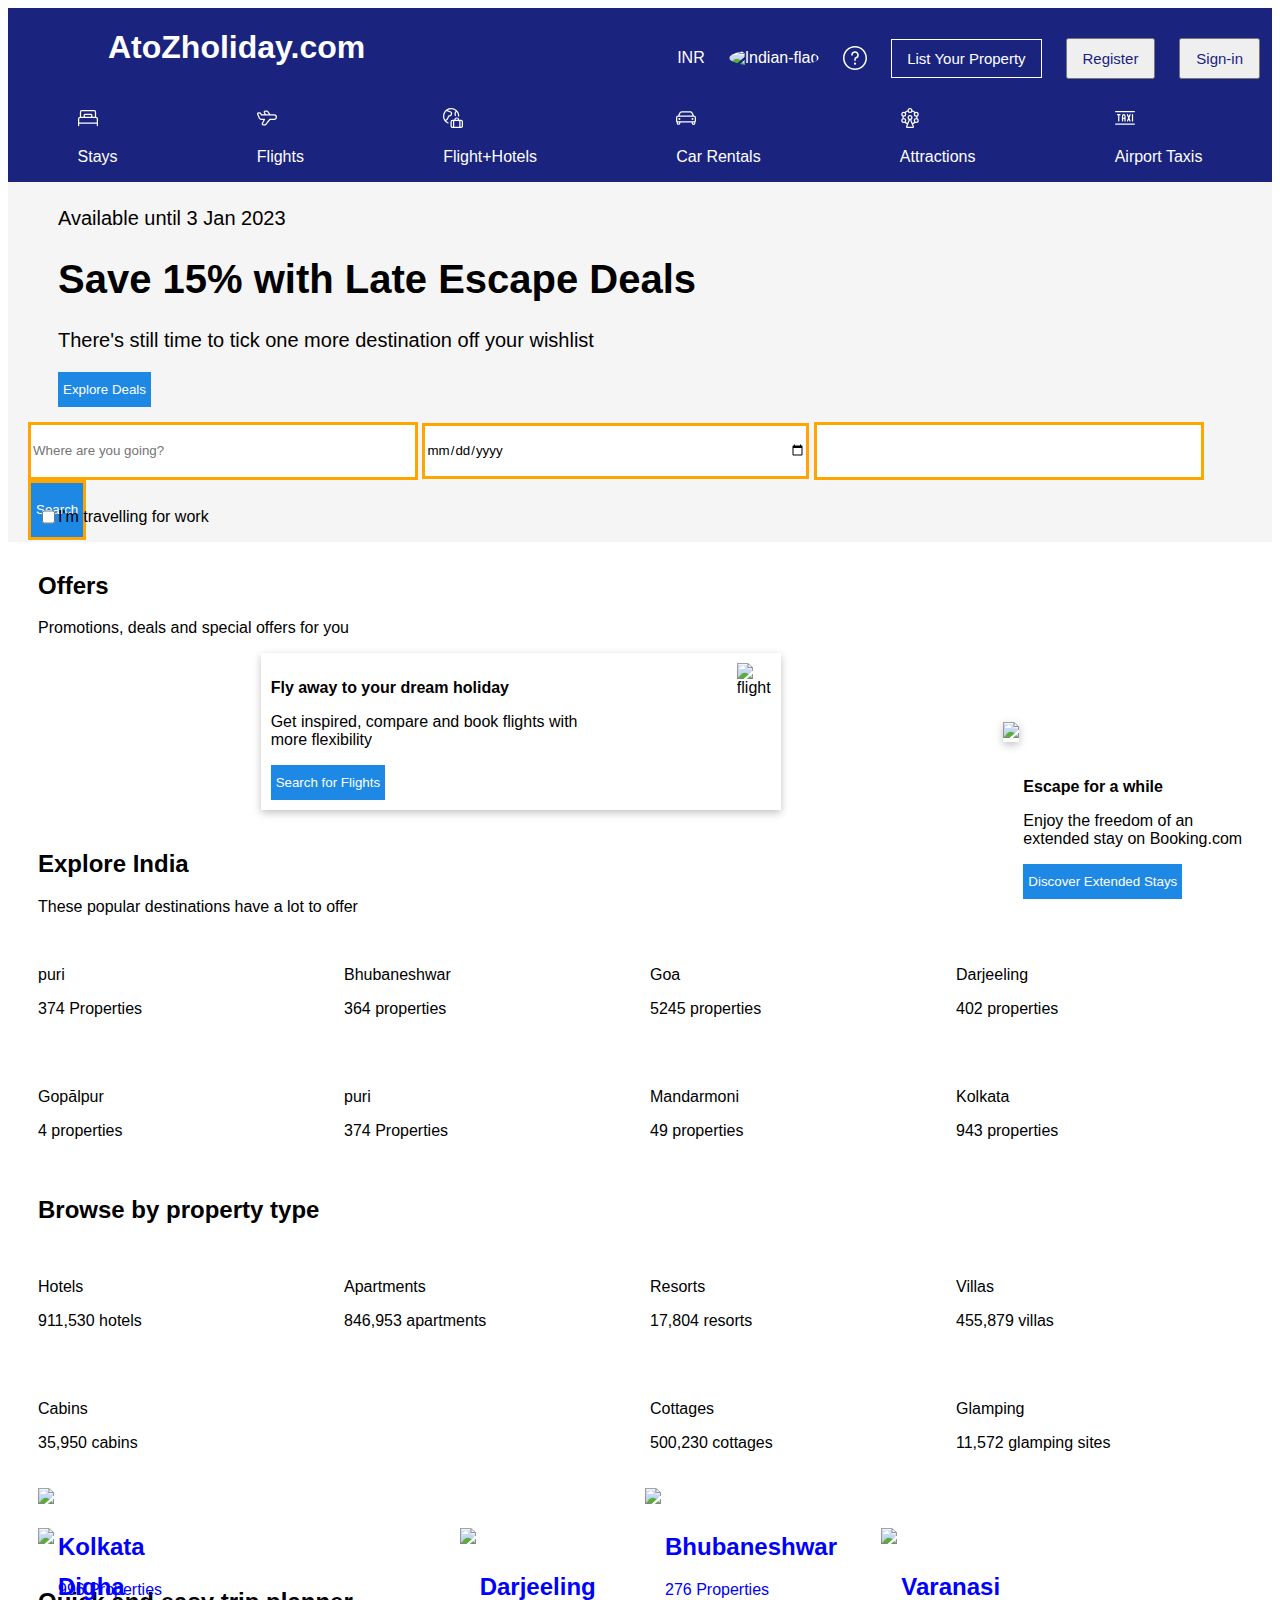
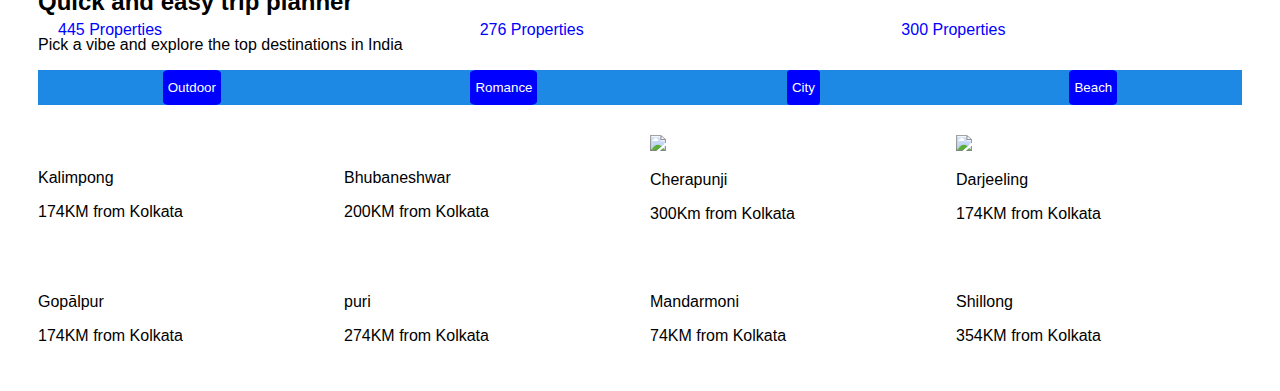
==== Day-2/Booking.html @ d794a61b "Day-2_project" ====
<!DOCTYPE html>
<html lang="en">
<head>
    <meta charset="UTF-8">
    <meta http-equiv="X-UA-Compatible" content="IE=edge">
    <meta name="viewport" content="width=device-width, initial-scale=1.0">
    <title> Booking.com | Official site | The best hotels & accommodations</title>
    <link rel="stylesheet" href="mystyle.css">
</head>
<body>
    <div id="nav-bar">
        <div id="Nav-bar-heading">
            <h1>AtoZholiday.com</h1>   
        </div>
        <div id="Nav-bar-items">
            <p>INR</p>
            <img class="flag" src="https://cf.bstatic.com/static/img/flags/new/48-squared/in/20aa535a5d3c505dd02fea275ed1a36c0fb1fe08.png" alt="Indian-flag">
            <svg class="bk-icon-streamline-question_mark_circle" height="24" width="24" viewBox="0 0 24 24" role="presentation" aria-hidden="true" focusable="false"><path d="M9.75 9a2.25 2.25 0 1 1 3 2.122 2.25 2.25 0 0 0-1.5 2.122v1.006a.75.75 0 0 0 1.5 0v-1.006c0-.318.2-.602.5-.708A3.75 3.75 0 1 0 8.25 9a.75.75 0 1 0 1.5 0zM12 16.5a1.125 1.125 0 1 0 0 2.25 1.125 1.125 0 0 0 0-2.25.75.75 0 0 0 0 1.5.375.375 0 1 1 0-.75.375.375 0 0 1 0 .75.75.75 0 0 0 0-1.5zM22.5 12c0 5.799-4.701 10.5-10.5 10.5S1.5 17.799 1.5 12 6.201 1.5 12 1.5 22.5 6.201 22.5 12zm1.5 0c0-6.627-5.373-12-12-12S0 5.373 0 12s5.373 12 12 12 12-5.373 12-12z"></path></svg>
            <button class="property-button">List Your Property</button>
            <button class="reg-button">Register</button>
            <button class="sign-button">Sign-in</button>
        </div>
    </div>
    <div id="nav-menu-items">
        <div>
            <svg class="Navbar_svgIcons__2vY6H" height="20" width="20" viewBox="0 0 24 24" role="presentation" aria-hidden="true" focusable="false"><path d="M2.75 12h18.5c.69 0 1.25.56 1.25 1.25V18l.75-.75H.75l.75.75v-4.75c0-.69.56-1.25 1.25-1.25zm0-1.5A2.75 2.75 0 0 0 0 13.25V18c0 .414.336.75.75.75h22.5A.75.75 0 0 0 24 18v-4.75a2.75 2.75 0 0 0-2.75-2.75H2.75zM0 18v3a.75.75 0 0 0 1.5 0v-3A.75.75 0 0 0 0 18zm22.5 0v3a.75.75 0 0 0 1.5 0v-3a.75.75 0 0 0-1.5 0zm-.75-6.75V4.5a2.25 2.25 0 0 0-2.25-2.25h-15A2.25 2.25 0 0 0 2.25 4.5v6.75a.75.75 0 0 0 1.5 0V4.5a.75.75 0 0 1 .75-.75h15a.75.75 0 0 1 .75.75v6.75a.75.75 0 0 0 1.5 0zm-13.25-3h7a.25.25 0 0 1 .25.25v2.75l.75-.75h-9l.75.75V8.5a.25.25 0 0 1 .25-.25zm0-1.5A1.75 1.75 0 0 0 6.75 8.5v2.75c0 .414.336.75.75.75h9a.75.75 0 0 0 .75-.75V8.5a1.75 1.75 0 0 0-1.75-1.75h-7z"></path></svg>
            <p>Stays</p>
        </div>
        <div>
            <svg class="Navbar_svgIcons__2vY6H" height="20" width="20" viewBox="0 0 24 24" role="presentation" aria-hidden="true" focusable="false"><path d="M20.505 7.5l-15.266.022.672.415-1.1-2.2a.75.75 0 0 0-.638-.414l-2.293-.1C.82 5.228-.003 6.06.003 7.083c.002.243.051.484.146.709l2.072 4.68a2.947 2.947 0 0 0 2.701 1.778h4.043l-.676-1.075-2.484 5.168A1.831 1.831 0 0 0 7.449 21h2.099a1.85 1.85 0 0 0 1.419-.664l5.165-6.363-.582.277h4.956c1.82.09 3.399-1.341 3.49-3.198l.004-.134a3.426 3.426 0 0 0-3.44-3.419l-.074.001zm.02 1.5h.042a1.924 1.924 0 0 1 1.933 1.914l-.002.065a1.866 1.866 0 0 1-1.955 1.772l-4.993-.001a.75.75 0 0 0-.582.277l-5.16 6.355a.346.346 0 0 1-.26.118h-2.1a.336.336 0 0 1-.3-.49l2.493-5.185a.75.75 0 0 0-.676-1.075H4.924a1.45 1.45 0 0 1-1.328-.878l-2.07-4.676a.35.35 0 0 1 .326-.474l2.255.1-.638-.415 1.1 2.2a.75.75 0 0 0 .672.415L20.507 9zM16.323 7.76l-2.992-4.02A1.851 1.851 0 0 0 11.85 3H9.783a1.85 1.85 0 0 0-1.654 2.672l1.439 2.91a.75.75 0 0 0 1.344-.664L9.472 5.007a.351.351 0 0 1 .312-.507h2.066a.35.35 0 0 1 .279.14l2.99 4.017a.75.75 0 1 0 1.203-.896z"></path></svg>
            <p>Flights</p>
        </div>
        <div>
            <svg class="Navbar_svgIcons__2vY6H" height="20" width="20" viewBox="0 0 24 24" role="presentation" aria-hidden="true" focusable="false"><path d="M6.306 17.25a8.25 8.25 0 1 1 11.69-7.502.75.75 0 1 0 1.5 0A9.75 9.75 0 0 0 13.812.889C8.917-1.356 3.13.791.884 5.685-1.36 10.58.786 16.367 5.68 18.613a.75.75 0 0 0 .626-1.364zM3.756 3.5l5.28 2a.75.75 0 0 1 .475.851l-.313 1.57a.75.75 0 0 1-.554.58l-2.08.518a.75.75 0 0 0-.514.45l-1.154 2.884a2.242 2.242 0 0 1-.84 1.037l-1.84 1.263a.75.75 0 1 0 .85 1.236l1.83-1.257a3.731 3.731 0 0 0 1.393-1.722l1.153-2.884-.514.449 2.079-.52a2.25 2.25 0 0 0 1.661-1.74l.314-1.57a2.25 2.25 0 0 0-1.417-2.548l-5.277-2a.75.75 0 1 0-.532 1.403zm11.565-.57l-1.467 2.926a2.25 2.25 0 0 0-.122 1.718l.557 1.663a.75.75 0 1 0 1.422-.476L15.154 7.1a.75.75 0 0 1 .041-.572l1.466-2.924a.75.75 0 1 0-1.34-.672zm7.175 16.192v2.625a.75.75 0 0 1-.75.75h-10.5a.75.75 0 0 1-.75-.75v-5.25a.75.75 0 0 1 .75-.75h10.5a.75.75 0 0 1 .75.75v2.625zm1.5 0v-2.625a2.25 2.25 0 0 0-2.25-2.25h-10.5a2.25 2.25 0 0 0-2.25 2.25v5.25a2.25 2.25 0 0 0 2.25 2.25h10.5a2.25 2.25 0 0 0 2.25-2.25v-2.625zm-12-4.125v8.25a.75.75 0 0 0 1.5 0v-8.25a.75.75 0 0 0-1.5 0zm7.5 0v8.25a.75.75 0 0 0 1.5 0v-8.25a.75.75 0 0 0-1.5 0zm-4.5.002v-.75a1.5 1.5 0 0 1 3 0V15a.75.75 0 0 0 1.5 0v-.75a3 3 0 1 0-6 0V15a.75.75 0 0 0 1.5 0z"></path></svg>
            <p>Flight+Hotels</p>
        </div>
        <div>
            <svg class="Navbar_svgIcons__2vY6H" height="20" width="20" viewBox="0 0 24 24" role="presentation" aria-hidden="true" focusable="false"><path d="M21.684 9.443l-1.7-3.79c-.42-1.128-1.542-1.905-2.794-1.903H6.809a2.999 2.999 0 0 0-2.811 1.947L2.316 9.443a.75.75 0 1 0 1.368.614l1.7-3.79c.238-.63.798-1.018 1.424-1.017h10.383a1.5 1.5 0 0 1 1.407.973l1.718 3.834a.75.75 0 1 0 1.368-.614zM.75 16.468V18a2.25 2.25 0 0 0 4.5 0v-1.5a.75.75 0 0 0-1.5 0V18a.75.75 0 0 1-1.5 0v-1.532a.75.75 0 0 0-1.5 0zm21 0V18a.75.75 0 0 1-1.5 0v-1.5a.75.75 0 0 0-1.5 0V18a2.25 2.25 0 0 0 4.5 0v-1.532a.75.75 0 0 0-1.5 0zM19.875 13.5a.375.375 0 0 1-.375-.375.75.75 0 0 0 1.5 0c0-.621-.504-1.125-1.125-1.125a.75.75 0 0 0 0 1.5zm.375-.375a.375.375 0 0 1-.375.375.75.75 0 0 0 0-1.5c-.621 0-1.125.504-1.125 1.125a.75.75 0 0 0 1.5 0zm-.375-.375c.207 0 .375.168.375.375a.75.75 0 0 0-1.5 0c0 .621.504 1.125 1.125 1.125a.75.75 0 0 0 0-1.5zm-.375.375c0-.207.168-.375.375-.375a.75.75 0 0 0 0 1.5c.621 0 1.125-.504 1.125-1.125a.75.75 0 0 0-1.5 0zM4.125 12C3.504 12 3 12.504 3 13.125a.75.75 0 0 0 1.5 0 .375.375 0 0 1-.375.375.75.75 0 0 0 0-1.5zm1.125 1.125c0-.621-.504-1.125-1.125-1.125a.75.75 0 0 0 0 1.5.375.375 0 0 1-.375-.375.75.75 0 0 0 1.5 0zM4.125 14.25c.621 0 1.125-.504 1.125-1.125a.75.75 0 0 0-1.5 0c0-.207.168-.375.375-.375a.75.75 0 0 0 0 1.5zM3 13.125c0 .621.504 1.125 1.125 1.125a.75.75 0 0 0 0-1.5c.207 0 .375.168.375.375a.75.75 0 0 0-1.5 0zM2.75 10.5h18.5c.69 0 1.25.56 1.25 1.25v3.75a.25.25 0 0 1-.25.25H1.75a.25.25 0 0 1-.25-.25v-3.75c0-.69.56-1.25 1.25-1.25zm0-1.5A2.75 2.75 0 0 0 0 11.75v3.75c0 .966.784 1.75 1.75 1.75h20.5A1.75 1.75 0 0 0 24 15.5v-3.75A2.75 2.75 0 0 0 21.25 9H2.75z"></path></svg>
            <p>Car Rentals</p>
        </div>
        <div>
            <svg class="Navbar_svgIcons__2vY6H" height="20" width="20" viewBox="0 0 24 24" role="presentation" aria-hidden="true" focusable="false"><path d="M13.5 3a1.5 1.5 0 1 1-3 0 1.5 1.5 0 0 1 3 0zM15 3a3 3 0 1 0-6 0 3 3 0 0 0 6 0zm6 4.5a1.5 1.5 0 1 1-3 0 1.5 1.5 0 0 1 3 0zm1.5 0a3 3 0 1 0-6 0 3 3 0 0 0 6 0zM6 7.5a1.5 1.5 0 1 1-3 0 1.5 1.5 0 0 1 3 0zm1.5 0a3 3 0 1 0-6 0 3 3 0 0 0 6 0zM21 15a1.5 1.5 0 1 1-3 0 1.5 1.5 0 0 1 3 0zm1.5 0a3 3 0 1 0-6 0 3 3 0 0 0 6 0zm-9-3.75a1.5 1.5 0 1 1-3 0 1.5 1.5 0 0 1 3 0zm1.5 0a3 3 0 1 0-6 0 3 3 0 0 0 6 0zM6 15a1.5 1.5 0 1 1-3 0 1.5 1.5 0 0 1 3 0zm1.5 0a3 3 0 1 0-6 0 3 3 0 0 0 6 0zm10.066 1.277a7.5 7.5 0 0 1-3.077 2.05.75.75 0 0 0 .498 1.415 9 9 0 0 0 3.693-2.46.75.75 0 1 0-1.114-1.005zm1.798-6.466c.177.922.183 1.869.015 2.792a.75.75 0 1 0 1.476.268c.2-1.106.194-2.24-.019-3.344a.75.75 0 1 0-1.472.284zm-5.337-5.784a7.5 7.5 0 0 1 3.54 2.196.75.75 0 0 0 1.113-1.004 9.002 9.002 0 0 0-4.247-2.636.75.75 0 1 0-.406 1.444zM6.434 6.223a7.5 7.5 0 0 1 3.539-2.196.75.75 0 1 0-.406-1.444A9.001 9.001 0 0 0 5.32 5.219a.75.75 0 0 0 1.114 1.004zM4.636 12.69a7.602 7.602 0 0 1 0-2.878.75.75 0 1 0-1.472-.284 9.102 9.102 0 0 0 0 3.446.75.75 0 0 0 1.472-.284zm4.876 5.639a7.517 7.517 0 0 1-3.035-2.005.75.75 0 0 0-1.106 1.014 9.017 9.017 0 0 0 3.641 2.405.75.75 0 1 0 .5-1.414zM7.31 21.872A1.5 1.5 0 0 0 8.672 24h6.656a1.5 1.5 0 0 0 1.362-2.128l-3.314-8.217c-.361-.785-1.252-1.114-2.005-.767a1.5 1.5 0 0 0-.733.734l-3.343 8.283zm1.377.595l3.328-8.25-.015.033 3.313 8.217.015.033H8.672z"></path></svg>
            <p>Attractions</p>
        </div>
        <div>
            <svg class="Navbar_svgIcons__2vY6H" height="20" width="20" viewBox="0 0 24 24" role="presentation" aria-hidden="true" focusable="false"><path d="M21.75 15.5V8a.75.75 0 0 0-1.5 0v7.5a.75.75 0 0 0 1.5 0zm-16.5 0V8a.75.75 0 0 0-1.5 0v7.5a.75.75 0 0 0 1.5 0zM3 8.75h3a.75.75 0 0 0 0-1.5H3a.75.75 0 0 0 0 1.5zm6.75 6.75v-6a.75.75 0 0 1 1.5 0v6a.75.75 0 0 0 1.5 0v-6a2.25 2.25 0 0 0-4.5 0v6a.75.75 0 0 0 1.5 0zM9 13.25h3a.75.75 0 0 0 0-1.5H9a.75.75 0 0 0 0 1.5zm5.304-4.971l3 7.5a.75.75 0 0 0 1.392-.557l-3-7.5a.75.75 0 0 0-1.392.557zm3-.558l-3 7.5a.75.75 0 0 0 1.392.557l3-7.5a.75.75 0 0 0-1.392-.557zM.75 5h22.5a.75.75 0 0 0 0-1.5H.75a.75.75 0 0 0 0 1.5zm0 15h22.5a.75.75 0 0 0 0-1.5H.75a.75.75 0 0 0 0 1.5z"></path></svg>
            <p>Airport Taxis</p>
        </div>
    </div>
    <div id="heading">
        <div class="heading-header">
            <p>Available until 3 Jan 2023</p>
            <h1>Save 15% with Late Escape Deals</h1>
            <p>There's still time to tick one more destination off your wishlist</p>
            <button>Explore Deals</button>
        </div>
        <div class="booking">
            <input type="text" placeholder="Where are you going?">
            <input type="date" placeholder="Check-in -- Check-out">
            <input type="text" placeholder="">
            <button>Search</button>
        </div>
        <div class="checkbox">
            <input type="checkbox">
            <p>I'm travelling for work</p>
        </div>
    </div>
    <div id="offer">
        <h2>Offers</h2>
        <p>Promotions, deals and special offers for you</p>
        <div class="offer-childs">
            <div class="offer-childs-first">
                <div class="offer-childs-first-child">
                 <p><b>Fly away to your dream holiday</b></p>
                 <p>Get inspired, compare and book flights with more flexibility</p>
                 <button>Search for Flights</button>
                 </div>
                <div>
                    <img src="https://t-cf.bstatic.com/design-assets/assets/v3.42.0/illustrations-traveller/TripsFlightsPlane.png" alt="flight">
                </div>
            </div>
            <div class="offer-childs-second">
                <div class="offer-childs-second-child">
                <p><b>Escape for a while</b></p>
                <p>Enjoy the freedom of an extended stay on Booking.com</p>
                <button>Discover Extended Stays</button>
                </div>
                <img src="https://q-xx.bstatic.com/psb/capla/static/media/long_stays_banner_wide.a1b12d47.png" >
            </div>
        </div>
    </div>
    <div id="explore">
        <h2>Explore India</h2>
        <p>These popular destinations have a lot to offer</p>
        <div class="explore-child">
            <div>
                <img src="https://t-cf.bstatic.com/xdata/images/city/square250/684799.webp?k=397354c65103bbb54623a26a643e9eec8ca14d7de26a260d84c3b0201404fd02&o=" alt="">
                <p>puri</p>
                <p>374 Properties</p>
            </div>
            <div>
                <img src="https://t-cf.bstatic.com/xdata/images/city/square250/684547.webp?k=4ba42ba95af757b38c45f361860ddbbda0f6d9e63bc85aa7edebc7543fc7c310&o=" alt="">
                <p>Bhubaneshwar</p>
                <p>364 properties</p>
            </div>
            <div>
                <img src="https://t-cf.bstatic.com/xdata/images/region/square250/49646.webp?k=b7f38878b9164ee38e0b99c4d4646dbea76b7bf4add8464b1aa75e4c9d0efc6e&o=" alt="">
                <p>Goa</p>
                <p>5245 properties</p>
            </div>
            <div>
                <img src="https://t-cf.bstatic.com/xdata/images/city/square250/684597.webp?k=b95763a25bb32f8c6fd9137aa44b5930920118f95c3d6f2e30da32420f4ea23c&o=" alt="">
                <p>Darjeeling</p>
                <p>402 properties</p>
            </div>
            <div>
                <img src="https://t-cf.bstatic.com/xdata/images/region/square250/49646.webp?k=b7f38878b9164ee38e0b99c4d4646dbea76b7bf4add8464b1aa75e4c9d0efc6e&o=" alt="">
                <p>Gopālpur</p>
                <p>4 properties</p>
            </div>
            <div>
                <img src="https://t-cf.bstatic.com/xdata/images/city/square250/684799.webp?k=397354c65103bbb54623a26a643e9eec8ca14d7de26a260d84c3b0201404fd02&o=" alt="">
                <p>puri</p>
                <p>374 Properties</p>
            </div>
            <div>
                <img src="https://t-cf.bstatic.com/xdata/images/city/square250/950190.webp?k=074fb7239083911679ecd57662ae111a7870c3dfef6ecc881be0e9e88854f664&o=" alt="">
                <p>Mandarmoni</p>
                <p>49 properties</p>
            </div>
            <div>
                <img src="https://t-cf.bstatic.com/xdata/images/city/square250/684571.webp?k=2166dfd3192f12497a35d57434f14f2f9175eca9e2698b04eeb827064c3c9d4d&o=" alt="">
                <p>Kolkata</p>
                <p>943 properties</p>
            </div>
        </div>
    </div>
    <div id="property-type">
        <h2>Browse by property type</h2>
        <div class="property-type-child">
            <div>
                <img src="https://q-xx.bstatic.com/xdata/images/xphoto/300x240/57584488.jpeg?k=d8d4706fc72ee789d870eb6b05c0e546fd4ad85d72a3af3e30fb80ca72f0ba57&o=" alt="">
                <p>Hotels</p>
                <p>911,530 hotels</p>
            </div>
            <div>
                <img src="https://q-xx.bstatic.com/xdata/images/hotel/300x240/119467716.jpeg?k=f3c2c6271ab71513e044e48dfde378fcd6bb80cb893e39b9b78b33a60c0131c9&o=" alt="">
                <p>Apartments</p>
                <p>846,953 apartments</p>
            </div>
            <div>
                <img src="https://r-xx.bstatic.com/xdata/images/xphoto/300x240/45450084.jpeg?k=f8c2954e867a1dd4b479909c49528531dcfb676d8fbc0d60f51d7b51bb32d1d9&o=" alt="">
                <p>Resorts</p>
                <p>17,804 resorts</p>
            </div>
            <div>
                <img src="https://r-xx.bstatic.com/xdata/images/hotel/300x240/100235855.jpeg?k=5b6e6cff16cfd290e953768d63ee15f633b56348238a705c45759aa3a81ba82b&o=" alt="">
                <p>Villas</p>
                <p>455,879 villas</p>
            </div>
            <div>
                <img src="https://q-xx.bstatic.com/xdata/images/hotel/300x240/52979454.jpeg?k=6ac6d0afd28e4ce00a8f817cc3045039e064469a3f9a88059706c0b45adf2e7d&o=" alt="">
                <p>Cabins</p>
                <p>35,950 cabins</p>
            </div>
            <div>
                <img src="https://q-xx.bstatic.com/xdata/images/xphoto/300x240/45450074.jpeg?k=7039b03a94f3b99262c4b3054b0edcbbb91e9dade85b6efc880d45288a06c126&o=" alt="">
                <p></p>
                <p></p>
            </div>
            <div>
                <img src="https://r-xx.bstatic.com/xdata/images/hotel/300x240/100235855.jpeg?k=5b6e6cff16cfd290e953768d63ee15f633b56348238a705c45759aa3a81ba82b&o=" alt="">
                <p>Cottages</p>
                <p>500,230 cottages</p>
            </div>
            <div>
                <img src="https://r-xx.bstatic.com/xdata/images/xphoto/300x240/45450090.jpeg?k=52f6b8190edb5a9c91528f8e0f875752ce55a6beb35dc62873601e57944990e4&o=" alt="">
                <p>Glamping</p>
                <p>11,572 glamping sites</p>
            </div>
        </div>
    </div>
    <div id="city-cards">
        <div id="city-cards-first">
        <div>
            <div class="city-cards-first-child-first">
                <h2>Kolkata</h2>
                <p>996 Properties</p>
            </div>
            <img src="https://t-cf.bstatic.com/xdata/images/city/540x270/684568.webp?k=2e0d30ebcaf31e7469617ea53a01cdaf68d14c506d1167af9b9b38e53832f156&o=" >
        </div>
        <div>
            <div class="city-cards-first-child-first">
                <h2>Bhubaneshwar</h2>
                <p>276 Properties</p>
            </div>
            <img src="https://t-cf.bstatic.com/xdata/images/city/540x270/684542.webp?k=355729edb3038d43ad8d7d8b0fc778dd7f23778660260577598e38ea613dffec&o=" >
        </div>
    </div>
    <div id="city-cards-second">
        <div>
            <div class="city-cards-first-child-first">
                <h2>Digha</h2>
                <p>445 Properties</p>
            </div>
            <img src="https://t-cf.bstatic.com/xdata/images/city/540x270/647836.webp?k=4f7d6525b46cacf6728a29d0605669d2341986445172129da95e5010bbfd714b&o=" >
        </div>
        <div>
            <div class="city-cards-first-child-first">
                <h2>Darjeeling</h2>
                <p>276 Properties</p>
            </div>
            <img src="https://t-cf.bstatic.com/xdata/images/city/540x270/684596.webp?k=aae011496e588db8b68b2bd875cb0ca1701a33d4574a47e8b67fefa24b954e43&o=" >
        </div>
        <div>
            <div class="city-cards-first-child-first">
                <h2>Varanasi</h2>
                <p>300 Properties</p>
            </div>
            <img src="https://t-cf.bstatic.com/xdata/images/city/540x270/684939.webp?k=125d0a8cab106ebfe2b99eafa9ea548ab13b5846a4034bbe35387accfbd94240&o=" >
        </div>
    </div>
    </div>
    <div id="trip-planner">
        <div>
            <h2>Quick and easy trip planner</h2>
            <p>Pick a vibe and explore the top destinations in India</p>
        </div>
        <div class="trip-planner-menu">
            <button>Outdoor</button>
            <button>Romance</button>
            <button>City</button>
            <button>Beach</button>
        </div>
    </div>
    <div id="trip-planner-cards">
        <div>
            <img src="https://t-cf.bstatic.com/xdata/images/xphoto/300x240/140018270.jpg?k=d7a26a7bf88002ffcae24a5bf2f7e0fb14a21b537864c70216c304bdf8194733&o=" alt="">
            <p>Kalimpong</p>
            <p>174KM from Kolkata</p>
        </div>
        <div>
            <img src="https://t-cf.bstatic.com/xdata/images/city/square250/684547.webp?k=4ba42ba95af757b38c45f361860ddbbda0f6d9e63bc85aa7edebc7543fc7c310&o=" alt="">
            <p>Bhubaneshwar</p>
            <p>200KM from Kolkata</p>
        </div>
        <div>
            <img src="https://t-cf.bstatic.com/xdata/images/xphoto/300x240/140018319.jpg?k=0a38e65718284460e5575e0d01d766b15d7fc3d99f6d90ea8dbfceb80c3fb08a&o=">
            <p>Cherapunji</p>
            <p>300Km from Kolkata</p>
        </div>
        <div>
            <img src="https://t-cf.bstatic.com/xdata/images/xphoto/300x240/140018292.jpg?k=13be8c18c2758c0573706bb3c7fcb07224e5fe841f0badcb96136550af397252&o=">
            <p>Darjeeling</p>
            <p>174KM from Kolkata</p>
        </div>
        <div>
            <img src="https://t-cf.bstatic.com/xdata/images/region/square250/49646.webp?k=b7f38878b9164ee38e0b99c4d4646dbea76b7bf4add8464b1aa75e4c9d0efc6e&o=" alt="">
            <p>Gopālpur</p>
            <p>174KM from Kolkata</p>
        </div>
        <div>
            <img src="https://t-cf.bstatic.com/xdata/images/city/square250/684799.webp?k=397354c65103bbb54623a26a643e9eec8ca14d7de26a260d84c3b0201404fd02&o=" alt="">
            <p>puri</p>
            <p>274KM from Kolkata</p>
        </div>
        <div>
            <img src="https://t-cf.bstatic.com/xdata/images/city/square250/950190.webp?k=074fb7239083911679ecd57662ae111a7870c3dfef6ecc881be0e9e88854f664&o=" alt="">
            <p>Mandarmoni</p>
            <p>74KM from Kolkata</p>
        </div>
        <div>
            <img src="https://t-cf.bstatic.com/xdata/images/xphoto/300x240/140018175.jpg?k=19b9f77e8dc48a7ec47eac564327e0e6101876eda4ed05b32e9cc7a2b1288028&o=" alt="">
            <p>Shillong</p>
            <p>354KM from Kolkata</p>
        </div>
    </div>
    
</body>
</html>
---- Day-2/mystyle.css ----
*{
    font-family: Arial, Helvetica, sans-serif;
}

#nav-bar{
    display: flex;
    text-align: center;
    padding-left: 100px;
    height: auto;
    background-color: #1A237E;
    color: white;
}
#Nav-bar-items{
    display: flex;
    height: fit-content;
    margin-left: 300px;
    align-items: center;
    width: 700px;
    justify-content: space-around;
    height: 100px;
}
.bk-icon-streamline-question_mark_circle{
    fill: white;
}
.flag{
    border-radius: 50%;
}
.property-button{
    padding: 10px 15px;
    font-size: 15px;
    background-color: #1A237E;
    border: 1px solid white;
    color: white;
}
.reg-button{
    padding: 10px 15px;
    font-size: 15px;
    color: #1A237E;
}
.sign-button{
    padding: 10px 15px;
    font-size: 15px;
    color: #1A237E;
}
#Nav-bar-heading{
    height: 100px;
}
#nav-menu-items{
    display: flex;
    justify-content: space-around;
    background-color: #1A237E;
    color: white;
}
.Navbar_svgIcons__2vY6H{
    fill: white;
}
#heading{
    height: auto;
    background-color: whitesmoke;
}
.heading-header{
    padding: 5px 50px 5px 50px;
    font-size: 20px;
}
.heading-header>button{
    padding: 10px 5px 10px 5px;
    background-color: #1E88E5;
    border: none;
    color: white;
}
.booking{
    height: 60px;
    padding: 10px 20px 10px 20px;
}
.booking>input{
    height: 50px;
    width: 380px;
    border: 3px solid orange;
}
.booking>button{
    height: 60px;
    border: 3px solid orange;
    padding: 10px 5px 10px 5px;
    background-color: #1E88E5;
    color: white;
}
.checkbox{
    padding-left: 30px;
    display: flex;
}
.checkbox>input{
    cursor: pointer;
}
#offer{
    margin-top: 0px;
    padding: 10px 30px;
    height: auto;
}
.offer-childs{
    display: flex;
    justify-content: space-evenly;
    height: auto;
    align-items: center;
}
.offer-childs-first{
    display: flex;
    box-shadow: rgba(0, 0, 0, 0.24) 0px 3px 8px;
    width: 500px;
    padding: 10px;
}
.offer-childs-first>div>img{
    width: 60%;
    margin-left: 150px;
}
.offer-childs-second{
    box-shadow: rgba(0, 0, 0, 0.24) 0px 3px 8px;
}
.offer-childs-second-child{
    position: absolute;
    margin-top: 20px;
    padding: 20px;
}
.offer-childs-second>img{
    height: 190px;
}
.offer-childs-second-child>button{
    border: none;
    padding: 10px 5px 10px 5px;
    background-color: #1E88E5;
    color: white;
}
.offer-childs-first-child>button{
    border: none;
    padding: 10px 5px 10px 5px;
    background-color: #1E88E5;
    color: white;
}
#explore{
    margin-top: 0px;
    padding: 10px 30px;
    height: auto;
}
.explore-child{
    display: grid;
    grid-template-columns: repeat(4,1fr);
    gap: 20px;
}
#property-type{
    margin-top: 0px;
    padding: 10px 30px;
    height: auto;
}
.property-type-child{
    display: grid;
    grid-template-columns: repeat(4,1fr);
    gap: 20px;
}
#city-cards-first{
    margin-top: 0px;
    padding: 10px 30px;
    height: auto;
    display: grid;
    grid-template-columns: repeat(2,1fr);
    gap: 10px;
}
.city-cards-first-child-first{
    position: absolute;
    margin-top: 5px;
    padding: 20px;
    color: blue;
}
#city-cards-second{
    margin-top: 0px;
    padding: 10px 30px;
    height: auto;
    display: grid;
    grid-template-columns: repeat(3,1fr);
    gap: 1px;
    width: 100%;
}
#city-cards-second>div>img{
    width: 90%;
    cursor: pointer;
}
#city-cards-first>div>img{
    cursor: pointer;
}
.trip-planner-menu{
    display: flex;
    border: none;
    width: 100%;
    justify-content: space-around;
    background-color: #1E88E5;
}
.trip-planner-menu>button{
    border: none;
    padding: 10px 5px 10px 5px;
    color: white;
    background-color: blue;
    border-radius: 10%;
}
#trip-planner-cards{
    display: grid;
    grid-template-columns: repeat(4,1fr);
    gap: 20px;
    margin: 30px;
}
#trip-planner{
    margin: 30px;
}
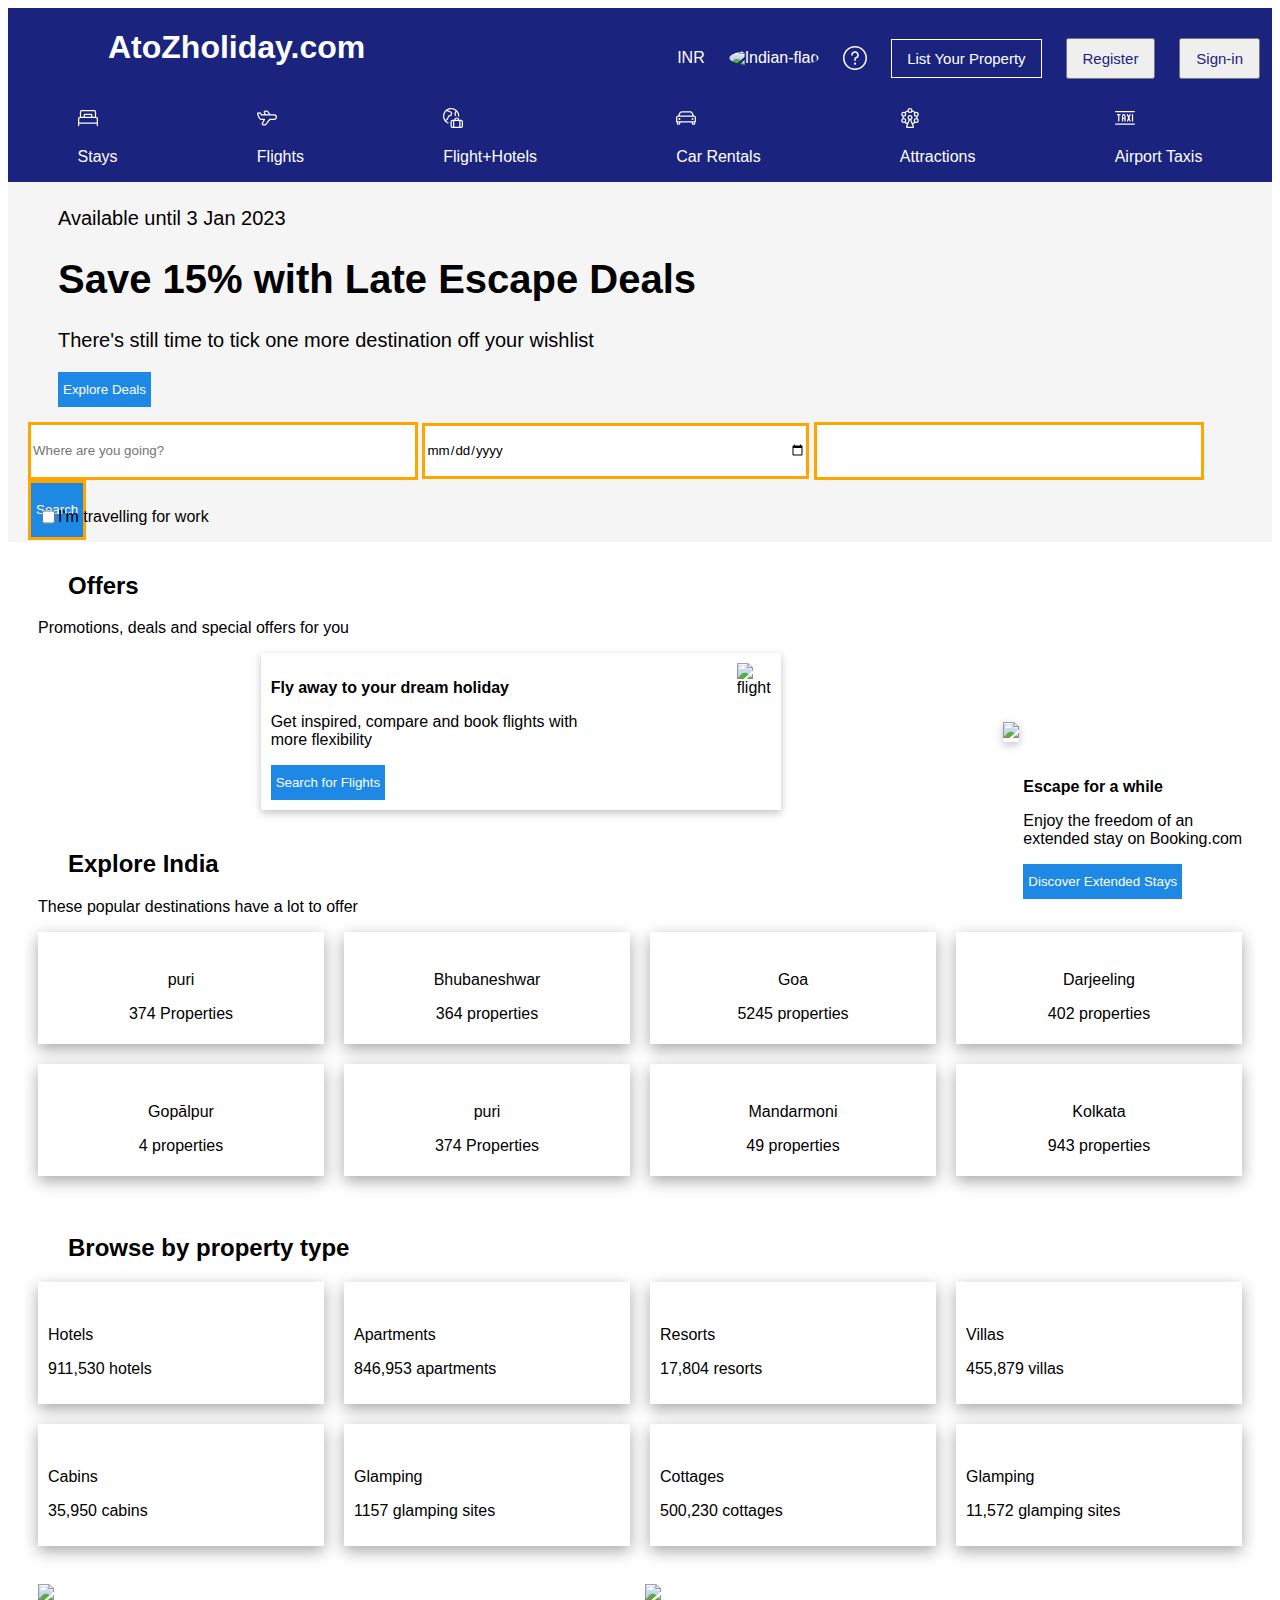
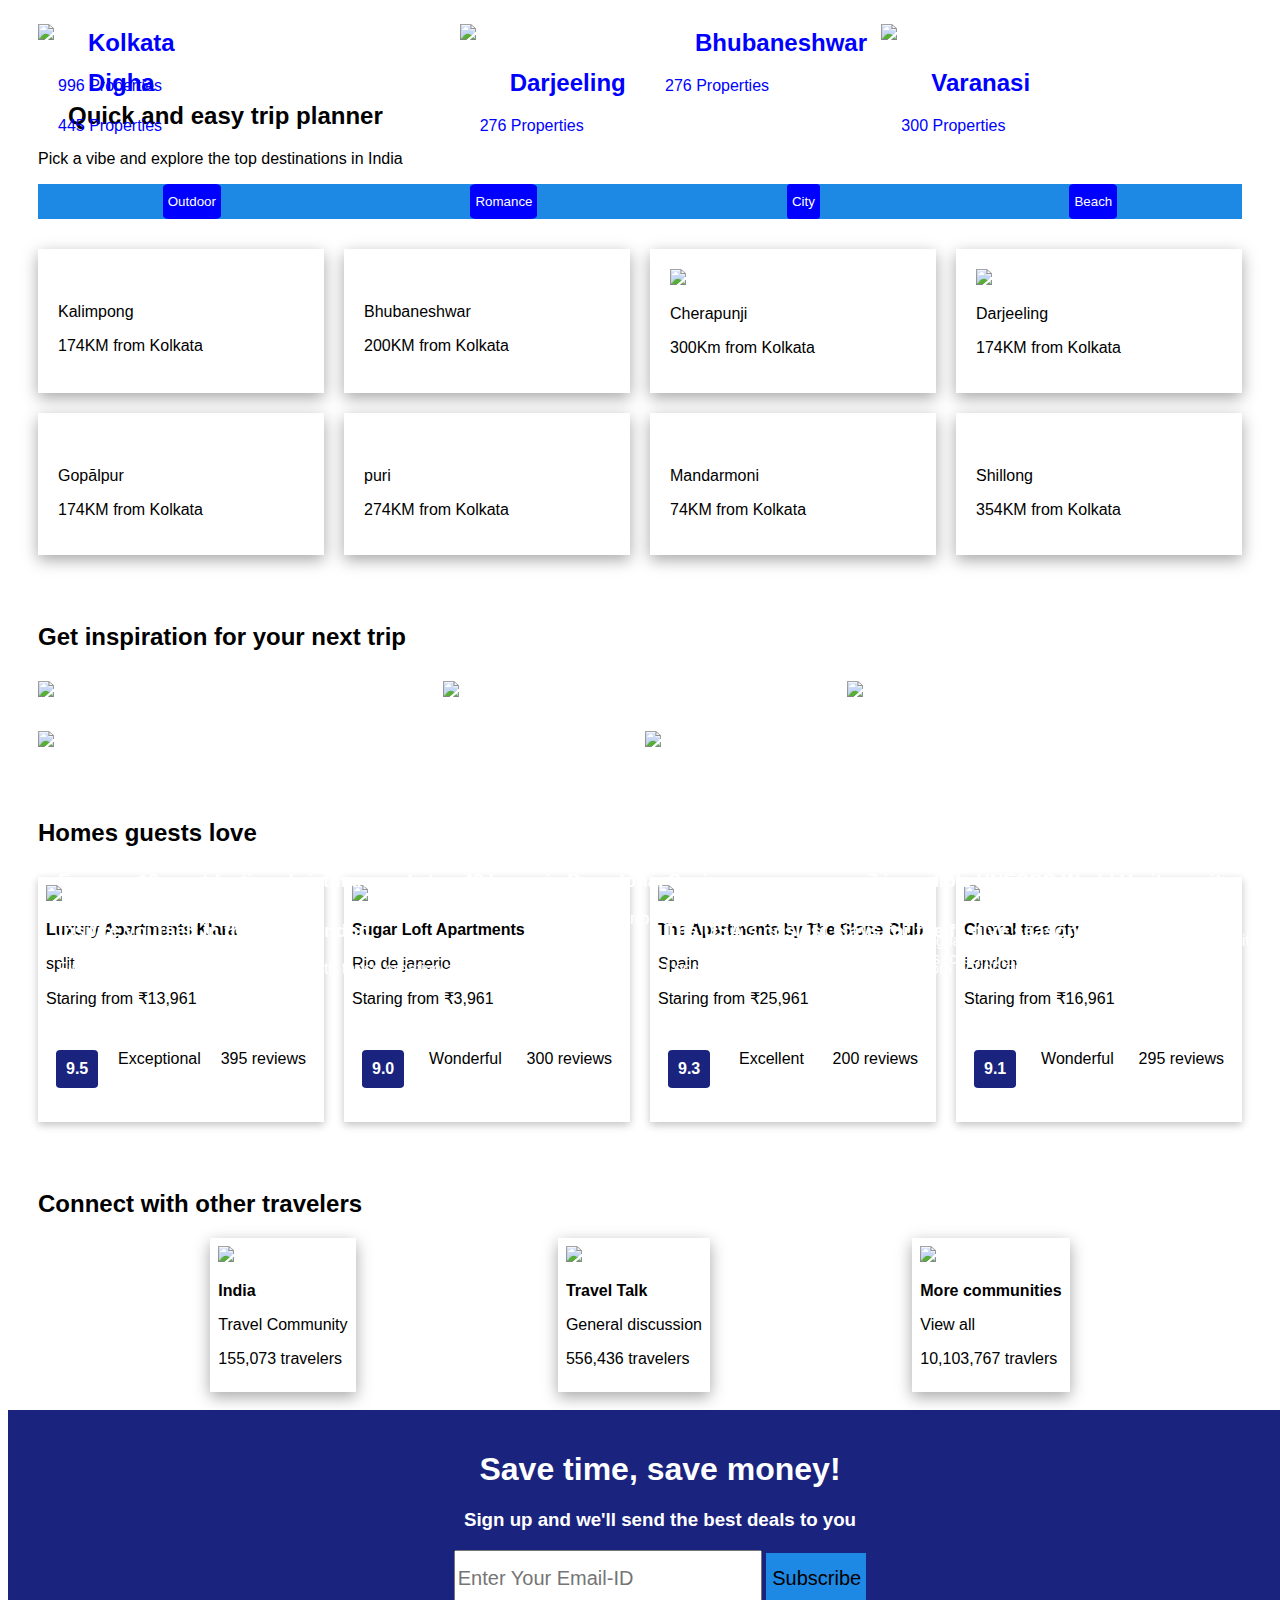
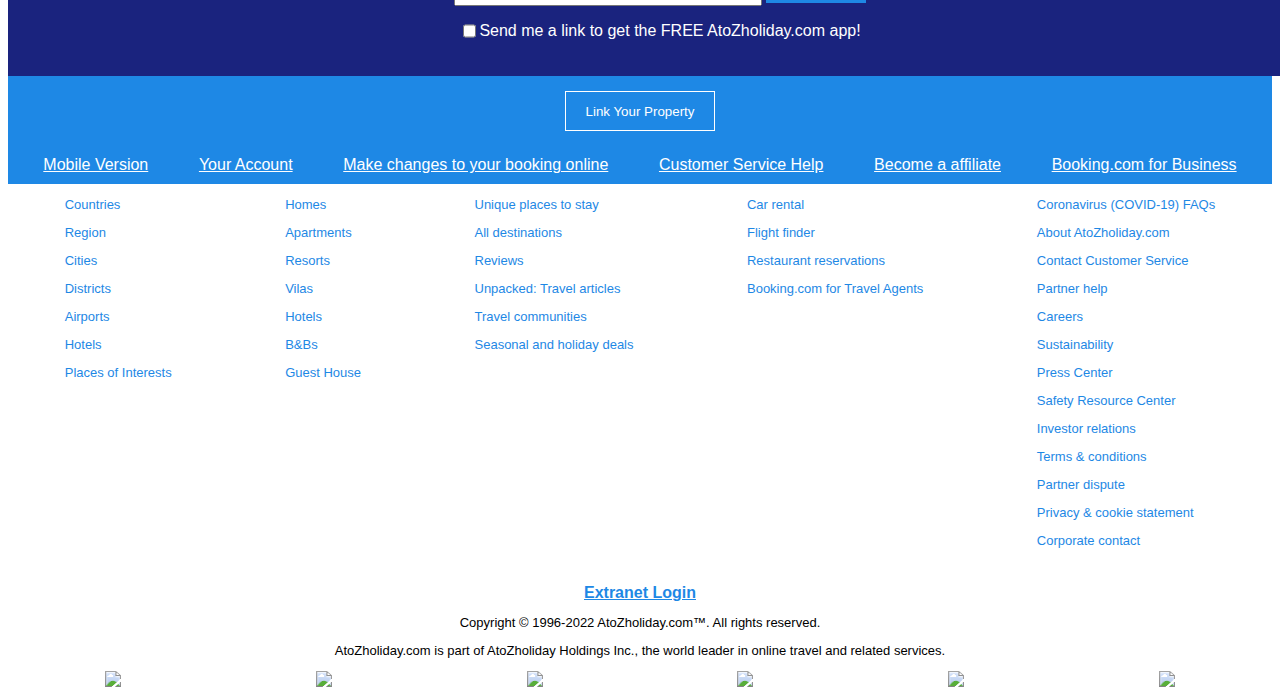
==== commit b844aeb9: "day3_sproject" ====
--- a/Day-2/Booking.html
+++ b/Day-2/Booking.html
@@ -4,8 +4,9 @@
     <meta charset="UTF-8">
     <meta http-equiv="X-UA-Compatible" content="IE=edge">
     <meta name="viewport" content="width=device-width, initial-scale=1.0">
-    <title> Booking.com | Official site | The best hotels & accommodations</title>
+    <title> AtoZholiday.com | Official site | The best hotels & accommodations</title>
     <link rel="stylesheet" href="mystyle.css">
+    <link rel="icon" href="Holiday.jpg">
 </head>
 <body>
     <div id="nav-bar">
@@ -17,8 +18,8 @@
             <img class="flag" src="https://cf.bstatic.com/static/img/flags/new/48-squared/in/20aa535a5d3c505dd02fea275ed1a36c0fb1fe08.png" alt="Indian-flag">
             <svg class="bk-icon-streamline-question_mark_circle" height="24" width="24" viewBox="0 0 24 24" role="presentation" aria-hidden="true" focusable="false"><path d="M9.75 9a2.25 2.25 0 1 1 3 2.122 2.25 2.25 0 0 0-1.5 2.122v1.006a.75.75 0 0 0 1.5 0v-1.006c0-.318.2-.602.5-.708A3.75 3.75 0 1 0 8.25 9a.75.75 0 1 0 1.5 0zM12 16.5a1.125 1.125 0 1 0 0 2.25 1.125 1.125 0 0 0 0-2.25.75.75 0 0 0 0 1.5.375.375 0 1 1 0-.75.375.375 0 0 1 0 .75.75.75 0 0 0 0-1.5zM22.5 12c0 5.799-4.701 10.5-10.5 10.5S1.5 17.799 1.5 12 6.201 1.5 12 1.5 22.5 6.201 22.5 12zm1.5 0c0-6.627-5.373-12-12-12S0 5.373 0 12s5.373 12 12 12 12-5.373 12-12z"></path></svg>
             <button class="property-button">List Your Property</button>
-            <button class="reg-button">Register</button>
-            <button class="sign-button">Sign-in</button>
+            <a href="./login.html"><button class="reg-button">Register</button></a>
+            <a href="./login.html"><button class="sign-button">Sign-in</button></a>
         </div>
     </div>
     <div id="nav-menu-items">
@@ -135,6 +136,7 @@
             </div>
         </div>
     </div>
+    <br>
     <div id="property-type">
         <h2>Browse by property type</h2>
         <div class="property-type-child">
@@ -165,8 +167,8 @@
             </div>
             <div>
                 <img src="https://q-xx.bstatic.com/xdata/images/xphoto/300x240/45450074.jpeg?k=7039b03a94f3b99262c4b3054b0edcbbb91e9dade85b6efc880d45288a06c126&o=" alt="">
-                <p></p>
-                <p></p>
+                <p>Glamping</p>
+                <p>1157 glamping sites</p>
             </div>
             <div>
                 <img src="https://r-xx.bstatic.com/xdata/images/hotel/300x240/100235855.jpeg?k=5b6e6cff16cfd290e953768d63ee15f633b56348238a705c45759aa3a81ba82b&o=" alt="">
@@ -180,6 +182,7 @@
             </div>
         </div>
     </div>
+    <br>
     <div id="city-cards">
         <div id="city-cards-first">
         <div>
@@ -221,6 +224,7 @@
         </div>
     </div>
     </div>
+    <br>
     <div id="trip-planner">
         <div>
             <h2>Quick and easy trip planner</h2>
@@ -275,6 +279,239 @@
             <p>354KM from Kolkata</p>
         </div>
     </div>
-    
+    <br>
+    <div id="inspiration">
+        <h2>Get inspiration for your next trip</h2>
+    <div id="inspiration-first">
+        <div class="inspiration-first-child">
+            <div class="inspiration-first-child-child">
+                <h3>Europes 10 most festive christman market</h3>
+                <p>Enjoy potent mulled wine in Salzburg.</p>    
+            </div>
+            <img src="https://t-cf.bstatic.com/xdata/images/xphoto/540x405/180173480.webp?k=6ea6aa39bf8daaf82862915b72888bcf8ce68f0641053f336fcdd9d842b29d9d&o=">
+        </div>
+        <div class="inspiration-first-child">
+            <div class="inspiration-first-child-child">
+                <h3>48 hours in Barcelona, Spain</h3>
+                <p>Featuring beaches, churros and the art of Salvador Dalí.</p>   
+            </div>
+            <img src="https://t-cf.bstatic.com/xdata/images/xphoto/540x405/179387104.webp?k=3c39d24e157347fdd5f7784bca95a09c8c27627b97ac58f70e5965dabc70f2d2&o=">
+        </div>
+        <div class="inspiration-first-child">
+            <div class="inspiration-first-child-child">
+                <h3>7 incredible UNESCO World Heritage sites in India</h3>
+                <p>Bewitching landscapes, holy temples and the candlelit banks of sacred rivers.</p>  
+            </div>
+            <img src="https://t-cf.bstatic.com/xdata/images/xphoto/540x405/178896679.webp?k=21164af35fafc549296411e1e8d912043e1e5b4bff25b597e573df634caec7d9&o=">
+        </div>
+    </div>
+    <div id="inspiration-second">
+        <div class="inspiration-second-child">
+            <div class="inspiration-first-child-child">
+                <h3>Inspire yourself in the city: London</h3>
+                <p>Fire up your imagination in London with these creative activities.</p>    
+            </div>
+            <img src="https://t-cf.bstatic.com/xdata/images/xphoto/540x405/177969876.webp?k=86fa40fd3854833d1454959cda97f034740bc5013f760c637fb12abe821790f3&o=">
+        </div>
+        <div class="inspiration-second-child">
+            <div class="inspiration-first-child-child">
+                <h3>The USA's cosiest stays for the festive season</h3>
+                <p>Long-term stays for a festive break; from period properties to picture-perfect townhouses.</p>   
+            </div>
+            <img src="https://t-cf.bstatic.com/xdata/images/xphoto/540x405/176605895.webp?k=e9836e1a96d760ac02c37b575f27502b6acc027cb2ba2964cc71526757ec3d0c&o=">
+        </div>
+    </div>
+
+    </div>
+    <br>
+    <div id="guest-cards">
+        <h2>Homes guests love</h2>
+    <div id="guest">
+        <div>
+            <img src="https://cf.bstatic.com/xdata/images/hotel/max500/121406433.jpg?k=35435a71d5387f6a42b598d421231b63f0a4c3f1886d9734e6e669e0576cbb3d&o=">
+            <p><b>Luxury Apartments Klara</b></p>
+            <p>split</p>
+            <p>Staring from ₹13,961</p>
+            <div class="rating">
+                <p class="rating-point">9.5</p>
+                <p>Exceptional</p>
+                <p>395 reviews</p>
+            </div>
+        </div>
+        <div>
+            <img src="https://cf.bstatic.com/xdata/images/hotel/max500/74529578.jpg?k=a7fcefd47d7271daf44f6ce78a215b9505f9f8e5cac3af093b78b9c489fd8461&o=">
+            <p><b>Sugar Loft Apartments</b></p>
+            <p>Rio de janerio</p>
+            <p>Staring from ₹3,961</p>
+            <div class="rating">
+                <p class="rating-point">9.0</p>
+                <p>Wonderful</p>
+                <p>300 reviews</p>
+            </div>
+        </div>
+        <div>
+            <img src="https://cf.bstatic.com/xdata/images/hotel/max500/34497879.jpg?k=d27391d1eaeb691fafed1ae7fd6cedcfa7d2634113ed446614bd2389ecb1bfc6&o=">
+            <p><b>The Apartments by The Slone Club</b></p>
+            <p>Spain</p>
+            <p>Staring from ₹25,961</p>
+            <div class="rating">
+                <p class="rating-point">9.3</p>
+                <p>Excellent</p>
+                <p>200 reviews</p>
+            </div>
+        </div>
+        <div>
+            <img src="https://cf.bstatic.com/xdata/images/hotel/max500/39615603.jpg?k=ffa7f14b1c5235c8883662876734f832a596de617cd8380ce1025fb21bc92df9&o=">
+            <p><b>Cheval tree qty</b></p>
+            <p>London</p>
+            <p>Staring from ₹16,961</p>
+            <div class="rating">
+                <p class="rating-point">9.1</p>
+                <p>Wonderful</p>
+                <p>295 reviews</p>
+            </div>
+        </div>
+    </div>
+    </div>
+    <br>
+    <div id="travellers">
+        <h2>Connect with other travelers</h2>
+    <div id="other-travellers">
+        <div>
+            <img src="https://cf.bstatic.com/static/img/communities/cover-photo/300x300/india/a047bf294ce2d2e145fdcdd3097b9a7f4e6df229.jpg">
+            <p><b>India</b></p>
+            <p>Travel Community</p>
+            <p>155,073 travelers</p>
+        </div>
+        <div>
+            <img src="https://cf.bstatic.com/static/img/communities/cover-photo/300x300/travel-discussions/35a717b9feba5c8f800e2a8949dfa5014e4e79b4.jpg">
+            <p><b>Travel Talk</b></p>
+            <p>General discussion</p>
+            <p>556,436 travelers</p>
+        </div>
+        <div>
+            <img src="https://cf.bstatic.com/static/img/communities/communities-index/photo-300x300/b2d5ae20ed65039fe73edbeea8b34ccfddbd63b4.png">
+            <p><b>More communities</b></p>
+            <p>View all</p>
+            <p>10,103,767 travlers</p>
+        </div>
+    </div>
+    </div>
+    <br>
+    <div id="footer">
+        <div class="footer-heading">
+            <h1>Save time, save money!</h1>
+            <h3>Sign up and we'll send the best deals to you</h3>
+        </div>
+        <div class="footer-input">
+            <input type="text" placeholder="Enter Your Email-ID">
+            <button>Subscribe</button>
+        </div>
+        <div class="footer-checkbox">
+            <input type="checkbox">
+            <p>Send me a link to get the FREE AtoZholiday.com app!</p>
+        </div>
+    </div>
+    <div id="link_property">
+        <button>Link Your Property</button>
+    </div>
+    <div id="anchor-props">
+        <div>
+            <a href="">Mobile Version</a>
+        </div>
+        <div>
+            <a href="">Your Account</a>
+        </div>
+        <div>
+            <a href="">Make changes to your booking online</a>
+        </div>
+        <div>
+            <a href="">Customer Service Help</a>
+        </div>
+        <div>
+            <a href="">Become a affiliate</a>
+        </div>
+        <div>
+            <a href="">Booking.com for Business</a>
+        </div>
+    </div>
+    <div id="linked-sites-parent">
+        <div class="linked-sites-child">
+            <div>
+                <p>Countries</p>
+                <p>Region</p>
+                <p>Cities</p>
+                <p>Districts</p>
+                <p>Airports</p>
+                <p>Hotels</p>
+                <p>Places of Interests</p>
+            </div>
+            <div>
+                <p>Homes</p>
+                <p>Apartments</p>
+                <p>Resorts</p>
+                <p>Vilas</p>
+                <p>Hotels</p>
+                <p>B&Bs</p>
+                <p>Guest House</p>
+            </div>
+            <div>
+                <p>Unique places to stay</p>
+                <p>All destinations</p>
+                <p>Reviews</p>
+                <p>Unpacked: Travel articles</p>
+                <p>Travel communities</p>
+                <p>Seasonal and holiday deals</p>
+            </div>
+            <div>
+                <p>Car rental</p>
+                <p>Flight finder</p>
+                <p>Restaurant reservations</p>
+                <p>Booking.com for Travel Agents</p>
+            </div>
+            <div>
+                <p>Coronavirus (COVID-19) FAQs</p>
+                <p>About AtoZholiday.com</p>
+                <p>Contact Customer Service</p>
+                <p>Partner help</p>
+                <p>Careers</p>
+                <p>Sustainability</p>
+                <p>Press Center</p>
+                <p>Safety Resource Center</p>
+                <p>Investor relations</p>
+                <p>Terms & conditions</p>
+                <p>Partner dispute</p>
+                <p>Privacy & cookie statement</p>
+                <p>Corporate contact</p>
+            </div>
+        </div>
+    </div>
+    <div id="copyright">
+        <div>
+            <a href="">Extranet Login</a>
+        </div>
+        <div>
+            <p>Copyright © 1996-2022 AtoZholiday.com™. All rights reserved.
+            </p>
+        </div>
+        <div>
+            <p>AtoZholiday.com is part of AtoZholiday Holdings Inc., the world leader in online travel and related services.</p>
+        </div>
+    </div>
+    <div id="linked-logos">
+        <div><img src="https://t-cf.bstatic.com/static/img/tfl/group_logos/logo_booking/27c8d1832de6a3123b6ee45b59ae2f81b0d9d0d0.png"></div>
+        <div><img src="https://t-cf.bstatic.com/static/img/tfl/group_logos/logo_priceline/f80e129541f2a952d470df2447373390f3dd4e44.png" ></div>
+        <div><img src="https://t-cf.bstatic.com/static/img/tfl/group_logos/logo_kayak/83ef7122074473a6566094e957ff834badb58ce6.png" ></div>
+        <div>
+            <img src="https://t-cf.bstatic.com/static/img/tfl/group_logos/logo_agoda/1c9191b6a3651bf030e41e99a153b64f449845ed.png">
+        </div>
+        <div>
+            <img src="https://t-cf.bstatic.com/static/img/tfl/group_logos/logo_rentalcars/6bc5ec89d870111592a378bbe7a2086f0b01abc4.png">
+        </div>
+        <div>
+            <img src="https://t-cf.bstatic.com/static/img/tfl/group_logos/logo_opentable/a4b50503eda6c15773d6e61c238230eb42fb050d.png">
+        </div>
+    </div>
 </body>
-</html>+</html>
+<script src="myscripts.js"></script>--- a/Day-2/mystyle.css
+++ b/Day-2/mystyle.css
@@ -1,7 +1,12 @@
 *{
     font-family: Arial, Helvetica, sans-serif;
 }
-
+#Nav-bar-items>button{
+    cursor: pointer;
+}
+#Nav-bar-items>a>button{
+    cursor: pointer;
+}
 #nav-bar{
     display: flex;
     text-align: center;
@@ -67,6 +72,7 @@
     background-color: #1E88E5;
     border: none;
     color: white;
+    cursor: pointer;
 }
 .booking{
     height: 60px;
@@ -83,6 +89,7 @@
     padding: 10px 5px 10px 5px;
     background-color: #1E88E5;
     color: white;
+    cursor: pointer;
 }
 .checkbox{
     padding-left: 30px;
@@ -145,6 +152,14 @@
     grid-template-columns: repeat(4,1fr);
     gap: 20px;
 }
+.explore-child>div{
+    padding: 5px;
+    box-shadow: rgba(0, 0, 0, 0.35) 0px 5px 15px;
+    text-align: center;
+}
+.explore-child>div>img{
+    width: 100%;
+}
 #property-type{
     margin-top: 0px;
     padding: 10px 30px;
@@ -154,6 +169,13 @@
     display: grid;
     grid-template-columns: repeat(4,1fr);
     gap: 20px;
+}
+.property-type-child>div{
+    box-shadow: rgba(0, 0, 0, 0.35) 0px 5px 15px;
+    padding: 10px;
+}
+.property-type-child>div>img{
+    width: 100%;
 }
 #city-cards-first{
     margin-top: 0px;
@@ -205,6 +227,212 @@
     gap: 20px;
     margin: 30px;
 }
+#trip-planner-cards>div{
+    box-shadow: rgba(0, 0, 0, 0.35) 0px 5px 15px;
+    padding: 20px;
+}
+#trip-planner-cards>div>img{
+    width: 100%;
+}
 #trip-planner{
     margin: 30px;
+}
+#inspiration-first{
+    display: grid;
+    grid-template-columns: repeat(3,1fr);
+    gap: 10px;
+    margin: 30px;
+}
+.inspiration-first-child-child{
+    position: absolute;
+    margin-top: 150px;
+    padding: 20px;
+    color: white;
+    
+}
+.inspiration-first-child>img{
+    width: 100%;
+}
+h2{
+    margin-left: 30px;
+}
+#inspiration-second{
+    display: grid;
+    grid-template-columns: repeat(2,1fr);
+    gap: 10px;
+    margin: 30px;
+}
+#guest{
+    display: grid;
+    grid-template-columns: repeat(4,1fr);
+    gap: 20px;
+    margin: 30px;
+}
+#guest>div>img{
+    width: 100%;
+}
+#guest>div{
+    box-shadow: rgba(0, 0, 0, 0.24) 0px 3px 8px;
+    padding: 8px;
+}
+.rating{
+    display: flex;
+    justify-content: space-between;
+    padding: 10px;
+}
+.rating-point{
+    padding: 10px;
+    font-weight:bold;
+    background-color: #1A237E;
+    color: white;
+    border-radius: 10%;
+}
+#other-travellers{
+    display: flex;
+    justify-content: space-evenly;
+}
+#other-travellers>div{
+    box-shadow: rgba(0, 0, 0, 0.35) 0px 5px 15px;
+    padding: 8px;
+}
+#footer{
+    background-color: #1A237E;
+    height: auto;
+    padding: 20px;
+    width: 100%;
+}
+.footer-heading{
+    text-align: center;
+    color: white;
+}
+.footer-input{
+    text-align: center;
+}
+.footer-checkbox{
+    display: flex;
+    justify-content: center;
+    color: white;
+    
+}
+.footer-input>input{
+    height: 50px;
+    width: 300px;
+    font-size: 20px;
+}
+.footer-input>button{
+    height: 50px;
+    width: 100px;
+    font-size: 20px;
+    background-color: #1E88E5;
+    border: none;
+    cursor: pointer;
+}
+.footer-checkbox>input{
+    cursor: pointer;
+}
+#link_property{
+    display: flex;
+    justify-content: center;
+    background-color: #1E88E5;
+    height: 70px;
+    width: 100%;
+}
+#link_property>button{
+    height: 40px;
+    width: 150px;
+    margin-top: 15px;
+    background-color: #1E88E5;
+    border: 1px solid white;
+    color: white;
+}
+#link_property>button{
+    cursor: pointer;
+}
+#anchor-props{
+    display: flex;
+    justify-content: space-around;
+    background-color: #1E88E5;
+    padding: 10px;
+}
+#anchor-props>div>a{
+    color: white;
+}
+#linked-sites-parent{
+    height: 300px;
+}
+.linked-sites-child{
+    display: flex;
+    justify-content: space-around;
+    font-size: 13px;
+    color: #1E88E5;
+    cursor: pointer;
+}
+#copyright{
+    text-align: center;
+    margin-top: 100px;
+}
+#copyright>div>a{
+    color: #1E88E5;
+    font-weight: bold;
+}
+#copyright>div>p{
+    font-size: 13px;
+}
+#linked-logos{
+    display: flex;
+    justify-content: space-around;
+}
+#login-heading{
+    text-align: center;
+}
+#login-details{
+    text-align: center;
+}
+#login-details>input[type="text"],select{
+    width: 100%;
+    padding: 12px;
+    border: 1px solid black;
+    border-radius: 4px;
+    margin-top: 6px;
+    margin-bottom: 16px;
+    box-sizing: border-box;
+    font-size: 15px;
+    width: 400px;
+}
+#login-details>button{
+    width: 100%;
+    padding: 12px;
+    border: 1px solid #ccc;
+    border-radius: 4px;
+    margin-top: 6px;
+    margin-bottom: 16px;
+    box-sizing: border-box;
+    font-size: 15px;
+    width: 400px;
+    background-color: #1E88E5;
+    color: white;
+    cursor: pointer;
+    margin-bottom: 60px;
+}
+#login-other{
+   text-align: center;
+}
+#social-logos{
+    display: flex;
+    justify-content: space-around;
+    text-align: center;
+}
+.sites>img{
+    width: 20%;
+    border: 1px solid grey;
+    padding: 10px;
+    cursor: pointer;
+}
+#login-privacy{
+    text-align: center;
+    font-size: 13px;
+}
+#login-declaration{
+    text-align: center;
+    font-size: 13px;
 }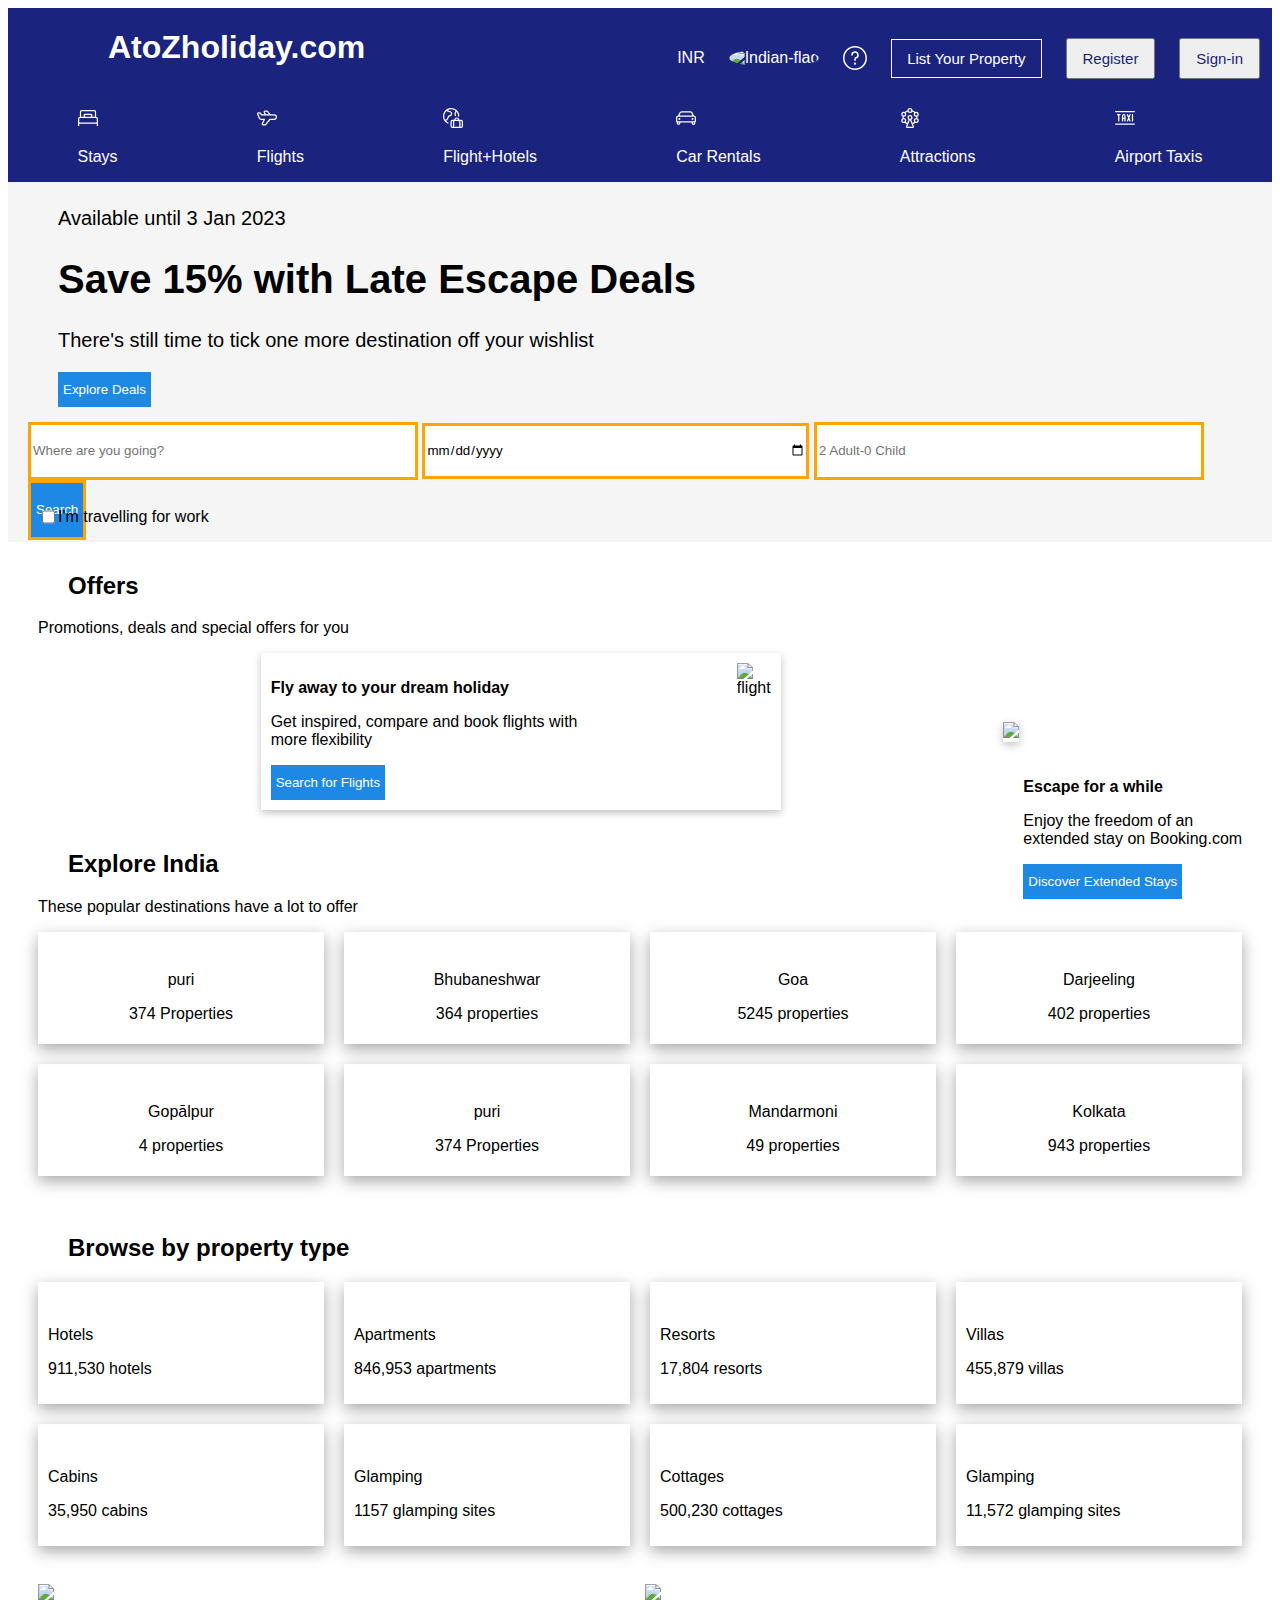
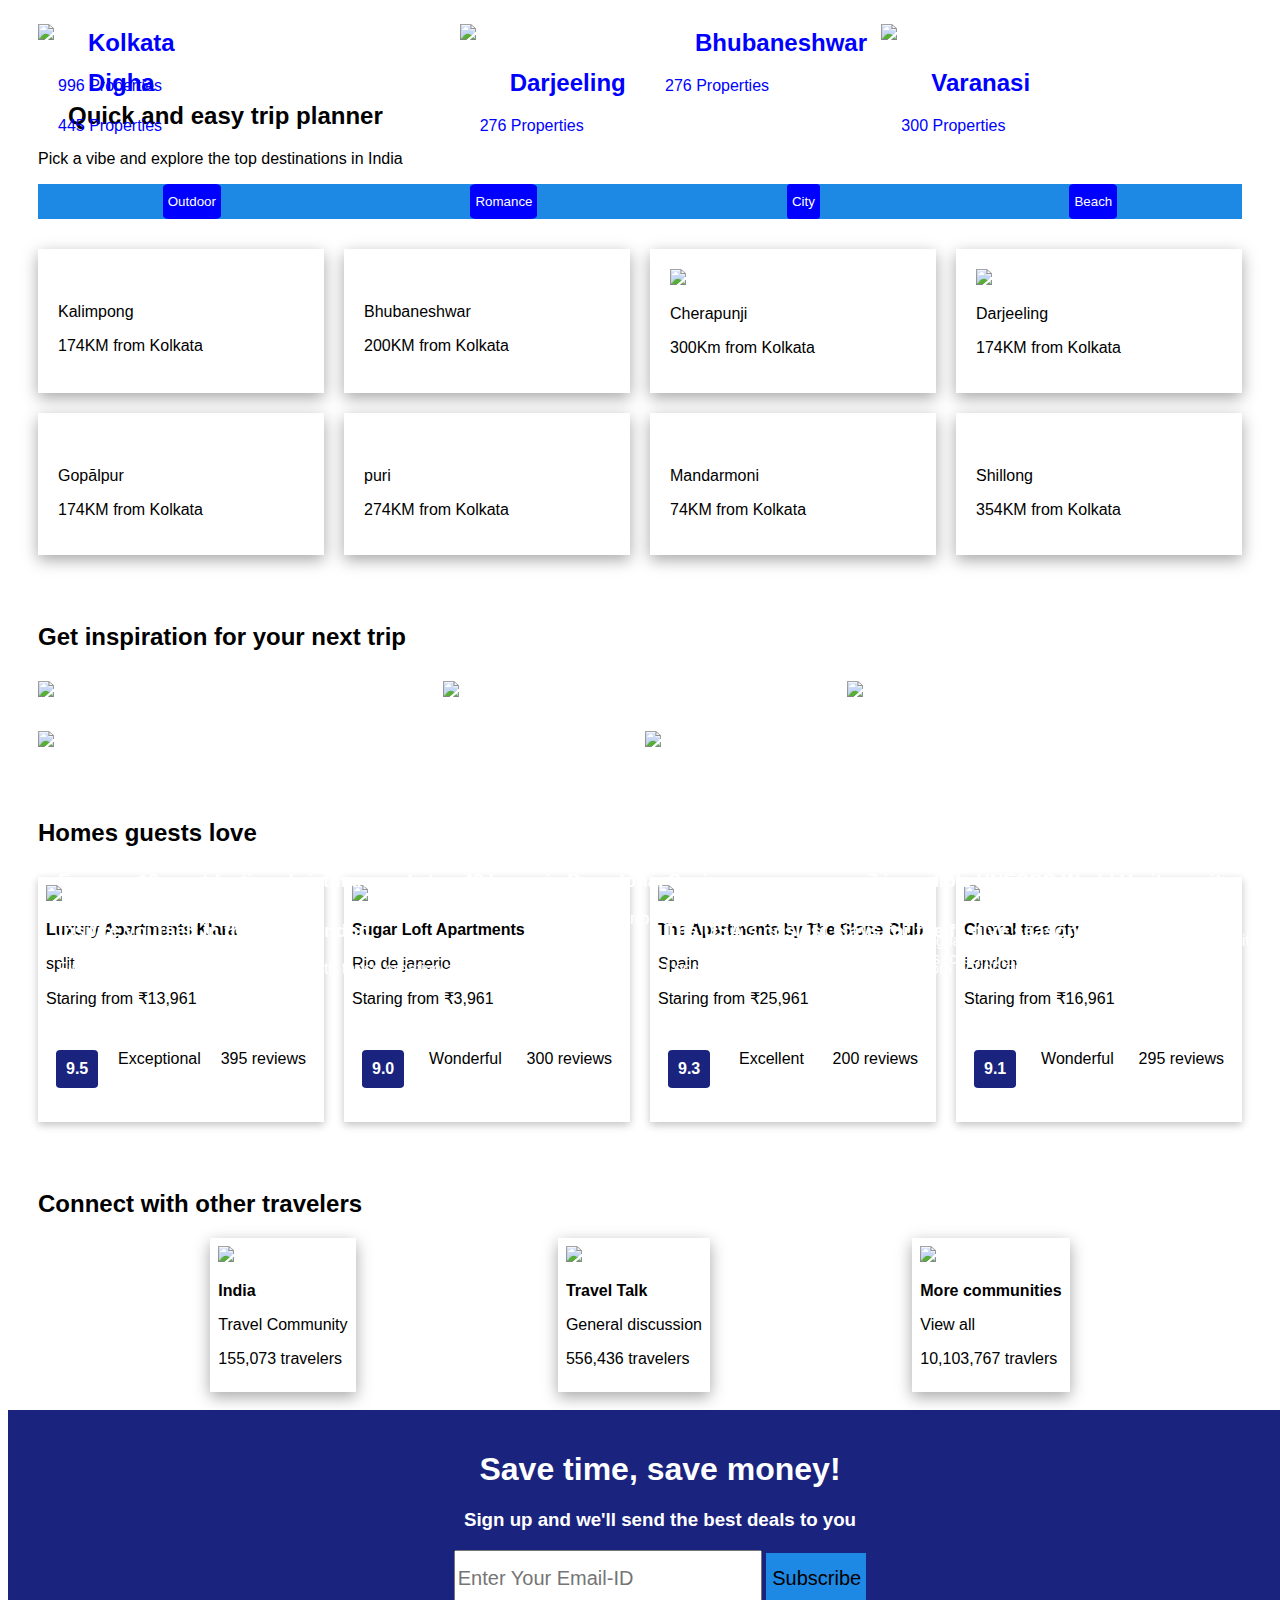
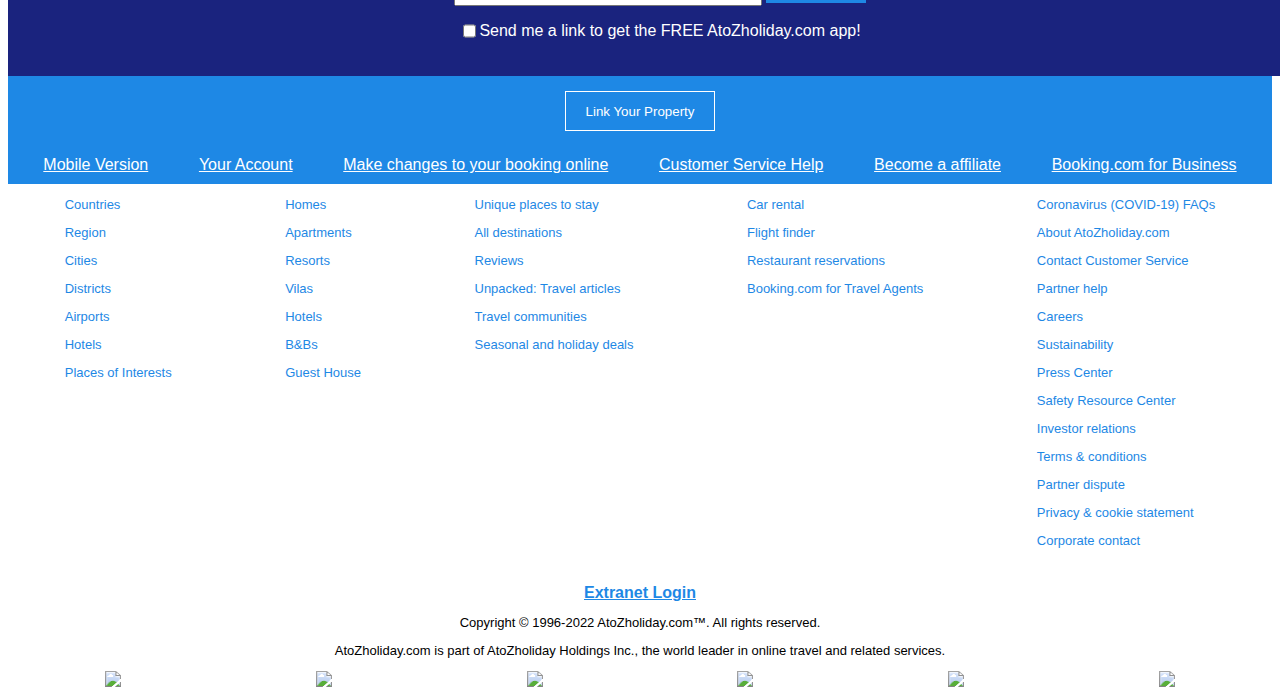
==== commit 50851b9e: "day-4_project_submission" ====
--- a/Day-2/Booking.html
+++ b/Day-2/Booking.html
@@ -58,8 +58,8 @@
         <div class="booking">
             <input type="text" placeholder="Where are you going?">
             <input type="date" placeholder="Check-in -- Check-out">
-            <input type="text" placeholder="">
-            <button>Search</button>
+            <input type="text" placeholder="2 Adult-0 Child">
+            <a href="./hotels.html"><button>Search</button></a>
         </div>
         <div class="checkbox">
             <input type="checkbox">
--- a/Day-2/mystyle.css
+++ b/Day-2/mystyle.css
@@ -83,7 +83,7 @@
     width: 380px;
     border: 3px solid orange;
 }
-.booking>button{
+.booking>a>button{
     height: 60px;
     border: 3px solid orange;
     padding: 10px 5px 10px 5px;
@@ -435,4 +435,170 @@
 #login-declaration{
     text-align: center;
     font-size: 13px;
+}
+#search{
+    height: 700px;
+    background-color: orange;
+    width: 320px;
+    margin-top: 20px;
+    border-radius: 6px;
+    margin-left: 30px;
+    padding: 20px;
+}
+.search-heading{
+    font-size: 20px;
+}
+.search-texts{
+    font-size: 13px;
+}
+#search>div>input[type="text"]{
+    width: 300px;
+    padding: 12px;
+    border: 1px solid black;
+    border-radius: 4px;
+    margin-top: 6px;
+    margin-bottom: 16px;
+    box-sizing: border-box;
+    font-size: 15px;
+}
+#search>div>input[type="date"]{
+    width: 300px;
+    padding: 12px;
+    border: 1px solid black;
+    border-radius: 4px;
+    margin-top: 6px;
+    margin-bottom: 16px;
+    box-sizing: border-box;
+    font-size: 15px;
+}
+.search-checkbox{
+    display: flex;
+}
+.search-checkbox>input{
+    cursor: pointer;
+}
+.search-button>button{
+    width: 300px;
+    padding: 12px;
+    border: none;
+    border-radius: 4px;
+    margin-top: 6px;
+    margin-bottom: 16px;
+    box-sizing: border-box;
+    font-size: 15px;
+    color: white;
+    background-color: #1E88E5;
+    cursor: pointer;
+}
+#flex-hotel{
+    display: grid;
+    grid-template-columns: 5;
+}
+#search{
+    grid-column-start: 1;
+    grid-column-end: 2;
+}
+#hotels{
+    grid-column-start: 2;
+    grid-column-end: 5;
+}
+.hotels-child{
+    display: grid;
+    grid-template-columns: 4;
+    padding: 10px;
+    box-shadow: rgba(0, 0, 0, 0.24) 0px 3px 8px;
+    margin-top: 20px;
+}
+.hotels-image{
+    grid-column-start: 1;
+    grid-column-end: 2;
+}
+.hotels-image>img{
+    border-radius: 5px;
+}
+.hotel-name{
+    grid-column-start: 2;
+    grid-column-end: 3;
+}
+.hotel-rating{
+    grid-column-start: 3;
+    grid-column-end: 4;
+}
+.hotel-des{
+    font-size: 12px;
+    color: grey;
+}
+.heading{
+    font-size: 25px;
+    font-weight: bold;
+}
+.room{
+    font-weight: bold;
+    font-size: 14px;
+}
+.bed{
+    font-size: 14px;
+}
+.breakfast{
+    font-weight: bold;
+    color: green;
+    font-size: 14px;
+}
+.cancel{
+    color: green;
+    font-size: 14px;
+}
+.room-status{
+    font-size: 14px;
+    color: brown;
+    font-weight: bold;
+}
+.hotel-rating-child{
+    display: flex;
+    justify-content: space-around;
+}
+.rate{
+    display: flex;
+    justify-content: space-around;
+}    
+.good{
+    font-weight: bolder;
+    font-size: 16px;
+}
+.review{
+    font-size: 13px;
+    color: grey;
+}
+.ratingg{
+    border: 1px solid black;
+    padding: 20px;
+    border-radius: 6px;
+    background-color: #1A237E;
+    color: white;
+}
+.rate-child-first{
+    color: red;
+    text-decoration: line-through;
+}
+.rate-child-second{
+    font-size: 20px;
+    font-weight: bolder;
+}
+.hotel-rating>a>button{
+    width: 270px;
+    padding: 12px;
+    border: none;
+    border-radius: 4px;
+    margin-top: 6px;
+    margin-bottom: 16px;
+    box-sizing: border-box;
+    font-size: 15px;
+    color: white;
+    background-color: #1E88E5;
+    cursor: pointer;
+}
+.hotel-rating>p{
+    font-size: 13px;
+    color: grey;
+    margin-left: 190px;
 }